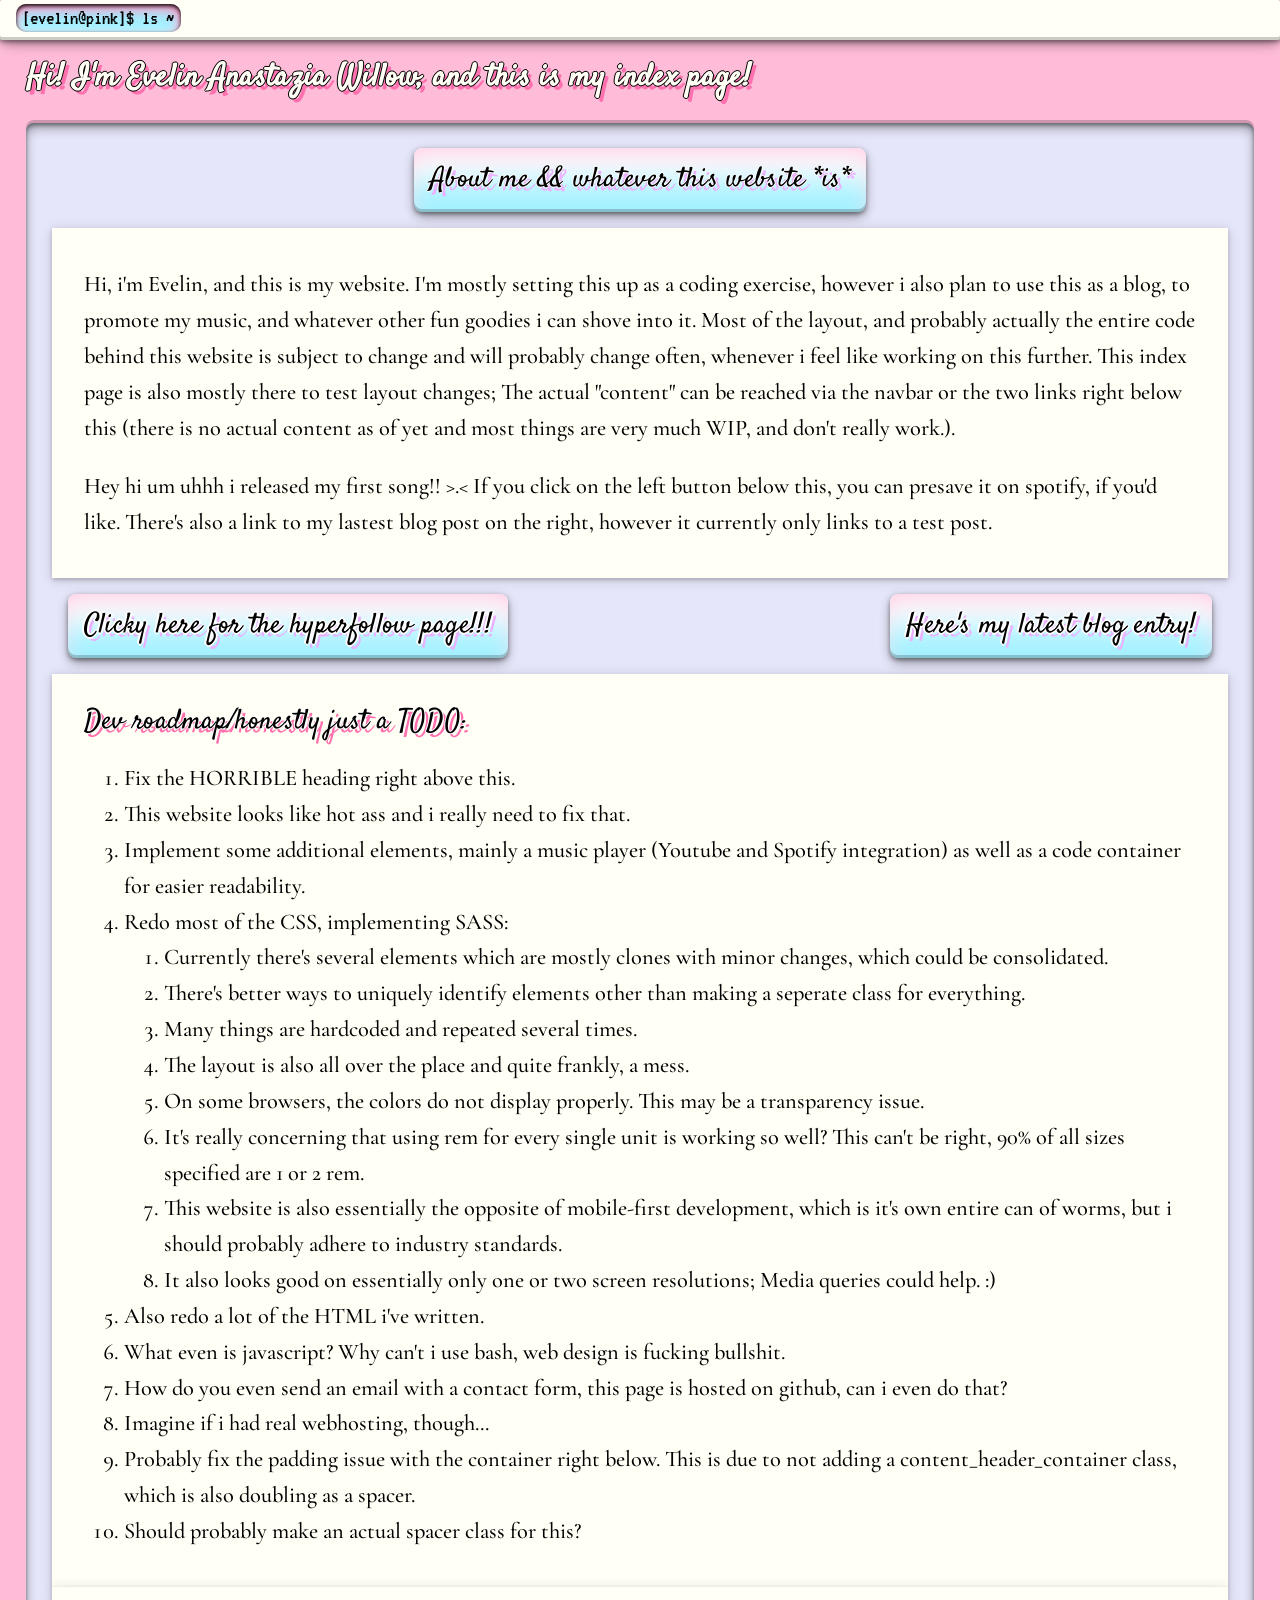
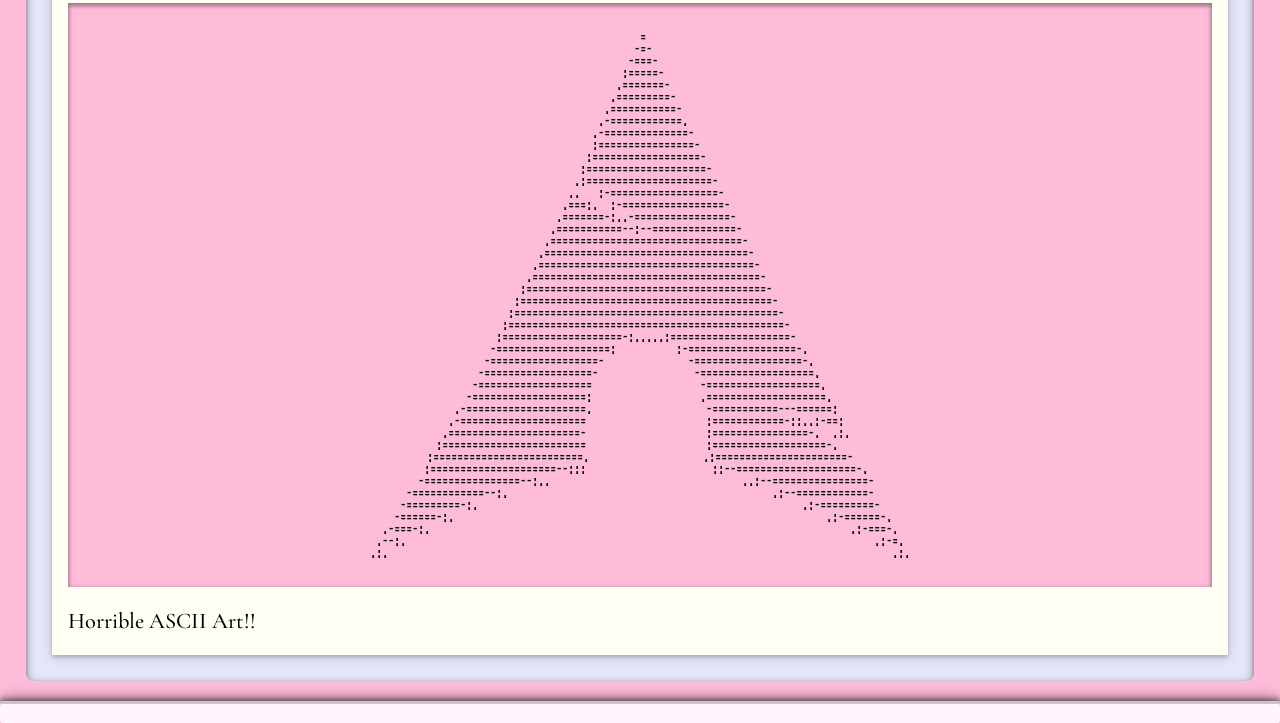
==== index.html @ 67dbf006 "Add files via upload" ====
<!DOCTYPE html>
<html>
  <head>
    <meta charset="UTF-8" />
    <meta name="keywords" content="Evelin, Anastazia, Willow, pink" />
    <meta name="description" content="Personal website of Evelin Anastazia Willow" />
    <meta name="author" content="Evelin Anastazia Willow" />
    <meta name="viewport" content="width=device-width, initial-scale=1.0" />
    <link rel="fonts" type="text/css" href="/assets/css/fonts.css" />
    <link rel="stylesheet" type="text/css" href="/assets/css/styles.css" />
    <title>evelin.pink | Hi, i'm Evelin.</title>
    <script src="/assets/js/jquery-3.6.3.min.js"></script>
    <script src="/assets/js/assets_loader.js"></script>
    <script src="/assets/js/post.js"></script>
  </head>
  <body>
    <header></header>
    <aside id="left"></aside>
    <main>
      <div class="content_header_container">
          <h1>
            Hi! I'm Evelin Anastazia Willow, and this is my index page!
          </h1>
      </div>
      <div class="box">
        <div class="content_header_container" id="space-around">
          <div class="smallbox_dark">
            <h2>About me && whatever this website *is*</h2>
          </div>
        </div>  
        <div class="sheet">
          <p>
            Hi, i'm Evelin, and this is my website. I'm mostly setting this up as a coding exercise, however i also plan to use this as a blog, to promote my music, 
            and whatever other fun goodies i can shove into it. Most of the layout, and probably actually the entire code behind this website is subject to change and will probably
            change often, whenever i feel like working on this further. This index page is also mostly there to test layout changes; The actual "content" can be reached via the navbar
            or the two links right below this (there is no actual content as of yet and most things are very much WIP, and don't really work.).
          </p>
          <p>
            Hey hi um uhhh i released my first song!! >.< If you click on the left button below this, you can presave it on spotify, if you'd like. There's also a link to my lastest
            blog post on the right, however it currently only links to a test post.
          </p>
          
        </div>
        <div class="content_header_container" id="space-between">
          <div class="smallbox_dark" id="test">
            <h2></h2><a href="https://distrokid.com/hyperfollow/evelinanastaziawillow/desire">Clicky here for the hyperfollow page!!!</a>
          </div>
          <div class="smallbox_dark">
            <p></p>
            <a href="/blog/" class="blog-link" data-post-id="1">Here's my latest blog entry!</a>
          </div>
        </div>
        <div class="sheet">
          <h2> Dev roadmap/honestly just a TODO:</h2>
          <ol>
            <li>Fix the HORRIBLE heading right above this. </li>
            <li>This website looks like hot ass and i really need to fix that.</li>
            <li>Implement some additional elements, mainly a music player (Youtube and Spotify integration) as well as a code container for easier readability.</li>
            <li>Redo most of the CSS, implementing SASS:</li>
              <ol>
                <li>Currently there's several elements which are mostly clones with minor changes, which could be consolidated.</li>
                <li>There's better ways to uniquely identify elements other than making a seperate class for everything.</li>
                <li>Many things are hardcoded and repeated several times.</li>
                <li>The layout is also all over the place and quite frankly, a mess.</li>
                <li>On some browsers, the colors do not display properly. This may be a transparency issue.</li>
                <li>It's really concerning that using rem for every single unit is working so well? This can't be right, 90% of all sizes specified are 1 or 2 rem.</li>
                <li>This website is also essentially the opposite of mobile-first development, which is it's own entire can of worms, but i should probably adhere to industry standards.</li>
                <li>It also looks good on essentially only one or two screen resolutions; Media queries could help. :)</li>
              </ol>
              <li>Also redo a lot of the HTML i've written.</li>
              <li>What even is javascript? Why can't i use bash, web design is fucking bullshit.</li>
              <li>How do you even send an email with a contact form, this page is hosted on github, can i even do that?</li>
              <li>Imagine if i had real webhosting, though...</li>
              <li>Probably fix the padding issue with the container right below. This is due to not adding a content_header_container class, which is also doubling as a spacer.</li>
              <li>Should probably make an actual spacer class for this?</li>
            </ol>
          </div>
        <div class="frame" id="full">
            <pre id="archlogo">                                            
                                             =                                            
                                            -=-                                           
                                           -===-                                          
                                          :=====-                                         
                                         .=======-                                        
                                        .=========-                                       
                                       .===========-                                      
                                      .-============.                                     
                                     .-==============-                                    
                                     :================-                                   
                                    :==================-                                  
                                   :====================-                                 
                                  .:=====================-                                
                                 ..   :-==================-                               
                                .===:.  :-=================-                              
                               .=======-:..-================-                             
                              .===========--:--==============-                            
                             .================================-                           
                            .==================================-                          
                           .====================================-                         
                          .======================================-                        
                         :========================================-                       
                        :==========================================-                      
                       :============================================-                     
                      :==============================================-                    
                     :====================-:.....:====================-                   
                    -===================:          :-==================-.                 
                   -==================-              -==================-.                
                  -==================-                -===================.               
                 -===================                  -===================.              
                -===================:                  .====================.             
              .-====================.                   -===========---======:            
             .-=====================                    :============-::..:-==:           
            .======================-                    :================-.  .:.          
           :========================                    :===================-.            
          :=========================.                   .:======================-          
         :=====================--:::                     ::--====================-.       
        -================--:..                                ..:--================-      
      -============--:.                                            .:--============-      
     -=========-:.                                                      .:-=========-     
    -======-:.                                                              .:-======-.   
  .-===-:.                                                                      .:-===-.  
 .--:.                                                                              .:-=. 
.:.                                                                                    .:.
            </pre>
            <p class="label">Horrible ASCII Art!!</div>
          </div>
        </div>
      </div>
    </main>
    <!--<aside id="sidebar"></aside>-->
    <footer></footer>
  </body>
</html>
---- assets/css/fonts.css ----
/* chakra-petch-regular - latin */
@font-face {
    font-family: "Chakra Petch";
    font-style: normal;
    font-weight: 400;
    src: url("../fonts/chakra-petch-v9-latin-regular.eot"); /* IE9 Compat Modes */
    src: local(""),
      url("../fonts/chakra-petch-v9-latin-regular.eot?#iefix")
        format("embedded-opentype"),
      /* IE6-IE8 */ url("../fonts/chakra-petch-v9-latin-regular.woff2")
        format("woff2"),
      /* Super Modern Browsers */
        url("../fonts/chakra-petch-v9-latin-regular.woff") format("woff"),
      /* Modern Browsers */ url("../fonts/chakra-petch-v9-latin-regular.ttf")
        format("truetype"),
      /* Safari, Android, iOS */
        url("../fonts/chakra-petch-v9-latin-regular.svg#ChakraPetch")
        format("svg"); /* Legacy iOS */
  }
---- assets/css/styles.css ----
@import url('https://fonts.googleapis.com/css2?family=Cormorant+Garamond:ital,wght@0,300;0,400;0,500;0,600;0,700;1,300;1,400;1,500;1,600;1,700&family=Satisfy&family=VT323&display=swap');

/* colors */
:root {
  --border-radius: 2px;
  --font-weight-normal: 500;
  --font-weight-bold: 700;
  --line-height: 1.6;
  --c-black: #000;
  --c-lpink: rgb(255, 245, 255);
  --c-mpink: rgb(255, 188, 217);
  --c-dpink: rgb(255, 0, 255);
  --c-white: rgb(255, 255, 245);
  --c-lavender: #E6E6FA;
  --c-dlavender: #a7a7ff;
  --c-cotton-candy: #FFBCD9;
  --c-mauve: #ECB0FF;
  --c-light-blue: #A3F1FF;
  --c-hot-pink: #FF70AE;

}

@media (prefers-color-scheme: dark) {
  :root {
    --c-mpink: rgb(255, 200, 255);
    --c-dpink: rgb(255, 120, 255);
  }
}


/* font and links */
h1,
h2,
h3,
h4,
h5,
h6 {
  font-family: 'Satisfy', cursive;
  font-weight: var(--font-weight-bold);
  letter-spacing: 0.02rem;
  line-height: 1.2;
  margin-top: 0.9333333333rem;
  color: var(--c-white);
  display: flex;
  font-size: 3rem;
  text-shadow:
  0px 1px black, 1px 0px black,
  -1px 0px black, 0 -1px black,
  4px 4px var(--c-hot-pink); 
}


h1,
.h1 {
  margin: 0;
}
h1,
.h1 {
  font-size: 1.6018066406rem;
}
@media screen and (min-width: 20rem) {
  h1,
  .h1 {
    font-size: calc(1.6018066406rem + 0.6788907051 * ((100vw - 20rem) / 113));
  }
}
@media screen and (min-width: 133rem) {
  h1,
  .h1 {
    font-size: 2.2806973457rem;
  }
}

h2,
.h2 {
  font-size: 1.265625rem;
}
@media screen and (min-width: 20rem) {
  h2,
  .h2 {
    font-size: calc(1.265625rem + 0.5364074707 * ((100vw - 20rem) / 113));
  }
}
@media screen and (min-width: 133rem) {
  h2,
  .h2 {
    font-size: 1.8020324707rem;
  }
}

h3,
.h3 {
  font-size: 1.125rem;
}
@media screen and (min-width: 20rem) {
  h3,
  .h3 {
    font-size: calc(1.125rem + 0.4768066406 * ((100vw - 20rem) / 113));
  }
}
@media screen and (min-width: 133rem) {
  h3,
  .h3 {
    font-size: 1.6018066406rem;
  }
}

b,
strong {
  font-weight: var(--font-weight-bold);
}

a {
  text-decoration: none;
  color: var(--c-dpink);
}
a:active {
  color: var(--c-mpink);
}

/* Main elements */

body {
  font-family: 'Cormorant Garamond', serif;
  font-size: 1.4rem;
  color: var(--c-black);
  font-weight: var(--font-weight-normal);
  line-height: var(--line-height);
  background-color: var(--c-mpink);
  margin: 0;
  display: grid;
  grid-template-columns: 1rem auto 1rem;
  grid-template-rows: 2.5rem auto 0;
  grid-template-areas:
    "header header header"
    "left content right"
    "footer footer footer";
  height: 100vh;
}

header {
  font-family: 'VT323', monospace;
  font-weight: var(--font-weight-normal);
  font-size: 1rem;
  color: var(--c-black);
  grid-area: header;
  display: grid;
  grid-template-columns: subgrid subgrid subgrid;
  grid-template-areas: "navbar";
  top: 0;
  z-index: 1;
  align-items: left;
  position: fixed;
  padding: 0 0;
  height: 2.5rem;
  width: 100vw;
  background: var(--c-white);
  border-radius: var(--border-radius);
  box-shadow: rgba(0, 0, 0, 0.4) 0px 2px 4px,
    rgba(0, 0, 0, 0.3) 0px 7px 13px -3px, rgba(0, 0, 0, 0.2) 0px -3px 0px inset,
    rgba(0, 0, 0, 0.15) 0 2px 12px;
}

.left {
  grid-area: left;
  width: auto;
}

.right {
  grid-area: right;
  width: auto;
}

main {
  grid-area: content;
  padding: 20px 10px;
}

.body {
  -ms-overflow-style: none;  /* IE and Edge */
  scrollbar-width: none;  /* Firefox */
  overflow-y: scroll;
}

.body::-webkit-scrollbar {
  display: none;
}

.sidebar {
  grid-area: sidebar;
}

footer {
  background: var(--c-lpink);
  grid-area: footer;
  display: grid;
  grid-template-columns: subgrid subgrid subgrid;
  grid-template-areas: "left copyright right";
  align-items: center;
  padding: 0 0;
  height: fit-content;
  z-index: 1;
  border-radius: 2px;
  bottom: 0;
  box-shadow: rgba(0, 0, 0, 0.4) 0px -2px 4px,
    rgba(0, 0, 0, 0.3) 0px -7px 13px -3px, rgba(0, 0, 0, 0.2) 0px 3px 0px inset,
    rgba(0, 0, 0, 0.15) 0 -2px 12px;
}

/* decoration Box */

#archlogo {
  font-family: 'VT323', monospace;
  font-weight: var(--font-weight-normal);
  line-height: 0.75rem;
  font-size: 1rem;
  text-align: center;
  margin: auto;
  padding: 1rem;
  width: auto;
  overflow-x: hidden;
  overflow-y: hidden;
  background-color: var(--c-cotton-candy);
  box-shadow: rgba(0, 0, 0, 0.4) 0px 2px 4px 1px inset;
}

.frame {
  justify-items: center;
  width: fit-content;
  height: fit-content;
  margin: auto;
  padding: 1rem 1rem 1rem 1rem;
  background-color: var(--c-white);
  border-radius: 0px;
  box-shadow: rgba(0, 0, 0, 0.2) 0px 2px 4px,
  rgba(0, 0, 0, 0) 0px 7px 13px -3px,
  0 2px 12px rgba(0, 0, 0, 0.15);
}

#crop.frame {
  width: fit-content;
}

#full.frame {
  width: auto;
}

.label {
  display:flex;
  width: 100%;
  height: fit-content;
  margin: auto;
  padding: 1rem 0rem 0rem 0rem;
}

.content_header_container {
  display: flex;
  width: 100%;
  align-content: center;
}

#space-around {
  justify-content: space-around;
}

#space-between {
  justify-content: space-between;
}

#space-evenly {
  justify-content: space-evenly;
}

#blog_date {
  display:flex;
  margin: 0 2rem 0 0;
  justify-content: center;
  align-content: center;
  color: var(--c-black);
  border: 0;
  border-radius: 8px;
  width: fit-content;
  background-color: var(--c-white);
  box-shadow: rgba(0, 0, 0, 1) 0px 2px 4px inset,
  var(--c-dlavender) -2px 7px 15px -3px inset,
  rgba(255, 255, 255, 1) 0px 2px 12px inset;
}

#blog_date p {
  margin-block-start: 0em;
  margin-block-end: 0em;
}

#blog_header{
  margin: 0;
  margin-left: 2rem;
  padding: 0;
}

.smallbox_light {
  display: inline-flex;
  padding: 1% 2%;
  width: fit-content;
  border-radius: 8px;
  background: var(--c-light-blue);
  color: var(--c-cotton-candy);
  text-shadow:
  0px 1px black, 1px 0px black,
  -1px 0px black, 0 -1px black,
  4px 4px var(--c-hot-pink);
  
  box-shadow: 
  rgba(0, 0, 0, 0.4) 0px 2px 4px,
  rgba(0, 0, 0, 0.3) 0px 7px 13px -3px,
  rgba(0, 0, 0, 0.2) 0px -3px 0px inset,
  rgba(0, 0, 0, 0.15) 0 2px 12px;
}

.smallbox_dark {
  display: flex;
  align-self: center;
  align-content: center;
  justify-self: center;
  justify-content: center;
  margin: 1rem 1rem 1rem 1rem;
  padding: 0 1rem 0 1rem;
  width: fit-content;
  height: fit-content;
  border-radius: 8px;
  background: var(--c-light-blue);
  box-shadow: 
  rgba(0, 0, 0, 0.4) 0px 2px 4px,
  rgba(0, 0, 0, 0.3) 0px 7px 13px -3px,
  rgba(0, 0, 0, 0.2) 0px -3px 0px inset,
  rgba(0, 0, 0, 0.15) 0 2px 12px,
  var(--c-cotton-candy) 0px 1rem 2rem -1rem inset,
  white 0px 3rem 2rem -1rem inset;
}

.smallbox_dark h1, h2, h3, h4, h5, h6 {
  margin-block-end: 1rem;
  margin-block-start: 1rem;
  height: 2rem;
  font-size: 1.75rem;
  color: var(--c-black);
  font-weight: var(--font-weight-normal);
  display: flex;
  text-shadow:
  0px 1px white,
  1px 0px white,
  -1px 0px white,
  0 -1px white,
  4px 4px var(--c-mauve); 
}

.smallbox_dark p {
  margin-block-end: 1rem;
  margin-block-start: 1rem;
  height: 2rem;
  font-weight: var(--font-weight-bold);
}

.smallbox_dark a {
  display: flex;
  align-self: center;
  justify-self: center;
  font-family: 'Satisfy', cursive;
  font-weight: var(--font-weight-normal);
  letter-spacing: 0.02rem;
  line-height: 1.2;
  display: flex;
  height: 2rem;
  font-size: 1.75rem;
  color: var(--c-black);
  
  text-shadow:
    0px 2px white,
    2px 0px white,
    -2px 0px white,
    0 -2px white,
    0px 0px 0px black,
    4px 4px var(--c-mauve); 
}

.box_light {
  display: flexbox;
  width: fit-content;
  background: var(--c-mauve);
  -webkit-box-shadow: 0 2px 12px rgba(0, 0, 0, 0.15);
  border-radius: 10px;
  margin: 0rem 0 0rem 1rem;
  padding: 1rem 2rem 1rem 1rem;
  
  text-shadow:
  0px 1px black, 1px 0px black,
  -1px 0px black, 0 -1px black,
  4px 4px var(--c-hot-pink);
  
  box-shadow: 
  rgba(0, 0, 0, 0.4) 0px 2px 4px,
  rgba(0, 0, 0, 0.3) 0px 7px 13px -3px,
  rgba(0, 0, 0, 0.2) 0px -3px 0px inset,
  rgba(0, 0, 0, 0.15) 0 2px 12px ;
}

.smallbox_light h2, h3, h4, h5, h6 {
  display: flex;
  color: var(--c-cotton-candy);
  font-size: 2rem;
  text-shadow:
  0px 1px black, 1px 0px black,
  -1px 0px black, 0 -1px black,
  4px 4px var(--c-hot-pink); 
}

.smallbox {
  padding: 1rem 2rem;
  color: var(--c-black);
  background: var(--c-lavender);
  border: 0;
  border-radius: 10px;
  padding: 2% 5%;
  width: fit-content;
  display: inline-block;
  box-shadow: rgba(0, 0, 0, 0.4) 0px 2px 4px,
    rgba(0, 0, 0, 0.3) 0px 7px 13px -3px, rgba(0, 0, 0, 0.2) 0px -3px 0px inset,
    0 2px 12px rgba(0, 0, 0, 0.15);
}

.box {
  color: var(--c-black);
  background: var(--c-lavender);
  -webkit-box-shadow: 0 2px 12px rgba(0, 0, 0, 0.15);
  border-radius: 8px;
  margin-top: 1.6rem;
  padding: 0.5333333333rem 1.6rem 1.6rem;
  box-shadow: rgba(0, 0, 0, 0.4) 0px 2px 4px inset,
    rgba(0, 0, 0, 0.3) 0px 7px 13px -3px inset, rgba(0, 0, 0, 0.2) 0px -3px 0px,
    0 2px 12px rgba(0, 0, 0, 0.15) inset;
  }

.sheet {
  padding: 1rem 2rem 1rem 2rem;
  background-color: var(--c-white);
  border-radius: 0px;
  box-shadow: rgba(0, 0, 0, 0.2) 0px 2px 4px,
  rgba(0, 0, 0, 0) 0px 7px 13px -3px,
  0 2px 12px rgba(0, 0, 0, 0.15);
}

.sheet p {
  margin-block-start: 1em;
  margin-block-end: 1em
}

.sheet h2, h3, h4, h5, h6 {
  color: var(--c-black);
  display: flex;
  font-weight: var(--font-weight-normal);
  text-shadow:
  0px 1px white,
  1px 0px white,
  -1px 0px white,
  0 -1px white,
  4px 4px var(--c-hot-pink); 
}

.small_header {
  display: flex;
  width: fit-content;
  height: 3rem;
  align-self: center;
  align-items: center;
  align-content: center;
  justify-content: center;
  margin: 1.5rem 2rem 0rem 2rem;
  padding: 0 1rem 0 1rem;
  border-radius: 8px;
  background: var(--c-lavender);
  font-weight: var(--font-weight-normal);
  font-family: 'Satisfy', cursive;
    box-shadow: 
    rgba(0, 0, 0, 0.4) 0px 2px 4px,
    rgba(0, 0, 0, 0.3) 0px 7px 13px -3px,
    rgba(0, 0, 0, 0.2) 0px -3px 0px inset,
    rgba(0, 0, 0, 0.15) 0 2px 12px;
    text-decoration: none;
  }

.small_header a {
  color: var(--text-color-2);
  padding: 0;
}

.small_header h1 {
  margin-right: 1rem;
}

.small_body_date {
  color: #afbfd2;
  font-size: 1.5rem;
  background: var(--c-lpink);
  color: var(--c-black);
  width: fit-content;
  box-shadow: rgba(0, 0, 0, 1) 0px 2px 4px -2px,
    rgba(0, 0, 0, 0.3) 0px 7px 13px -3px, rgba(0, 0, 0, 0.15) 0px 8px 12px -6px,
    rgba(0, 0, 0, 0.2) 0px -3px 0px inset;
}
 

/* Navbar */

.navbar {
  grid-area: navbar;
  display: flex;
  align-items: left;
  margin-top: 0.100rem;
  margin-left: 0px;
}

.navbar a {
  font-weight: var(--font-weight-normal);
  text-decoration: none;
  font-size: 1.3rem;
  background-color: var(--c-light-blue);
  border-radius: 10px;
  border-color: var(--c-black);
  text-align: center;
  color: var(--c-black);
  padding: 0.2rem 0.4rem;
  margin-right: 4px;

  box-shadow: black 0px 2px 4px inset,
  var(--c-hot-pink) -2px 7px 15px -3px inset,
  white 0px 2px 12px inset;
}

.navbar a:hover {
  background-color: var(--c-white);
  box-shadow: rgba(0, 0, 0, 1) 0px 2px 4px inset,
  var(--c-hot-pink) -2px 7px 15px -3px inset,
  rgba(255, 255, 255, 1) 0px 2px 12px inset;
}

.navbar a:active {
  text-decoration: solid;
  box-shadow: rgba(0, 0, 0, 1) 0px 2px 8px inset,
  var(--c-hot-pink) -2px 14px 15px -3px inset,
  rgba(255, 255, 255, 1) 0px 2px 8px inset;
  padding: 0.1rem 0.4rem;
  overflow: hidden;
}

.navbutton {
  display: block;
  grid-area: navbar;
  margin: 0 1rem 0 1rem;
  padding: 0 0 0 0;
  width: fit-content;
  float: left;
}

#nav-links {
  display: none;
  grid-area: navbar;
  margin: 0;
  padding: 0;
  width: fit-content;
  float: right;
}

#about-us-dropdown {
  display: none;
  background-color: var(--c-white);
  margin: 6px 0 0 -6px;
  padding: 4px 0px 2px 4px;
  border-radius: 12px;
  width:fit-content;
  height: auto;
  box-shadow: rgba(0, 0, 0, 0.4) 0px 2px 4px,
    rgba(0, 0, 0, 0.3) 0px 7px 13px -3px, rgba(0, 0, 0, 0.2) 0px -3px 0px inset,
    0 2px 12px rgba(0, 0, 0, 0.15);
  z-index: 1;
}

#about-us:hover #about-us-dropdown {
  display: block;
}

#about-us-dropdown a {
  display: flex;
  height: fit-content;
  line-height: 1.8rem;
  padding: 0 8px 0px 8px;
  margin: 0 4px 4px 0;
  font-size: 1.3rem;
}

/* Contact Form */

.form {
  display: box;
  width: auto;
  padding: 1rem 1rem 1rem 1rem;
  border: var(--c-lavender);
  border-radius: 8px;
  justify-content: space-evenly;
  align-content: center;
  flex-direction: column;
}

.form_small {
  display: flex;
  color: var(--c-black);
  background: var(--c-lavender);
  border: 0;
  border-radius: 8px;
  padding: 1% 2%;
  margin: auto 20% 1rem 20%;
  width: max-content;
  display: inline-block;
  box-shadow: 
  rgba(0, 0, 0, 0.4) 0px 2px 4px,
  rgba(0, 0, 0, 0.3) 0px 7px 13px -3px,
  rgba(0, 0, 0, 0.2) 0px -3px 0px inset,
  rgba(0, 0, 0, 0.15) 0 2px 12px;
}

.form_small h1 {
  color: var(--c-lpink);
  text-shadow:
  0px 1px black, 1px 0px black,
  -1px 0px black, 0 -1px black,
  4px 4px var(--c-dpink);
  margin: 0 1rem 0 1rem;

}

.form .form-row {
  display: flex;
  justify-content:space-between;
  flex-direction: row;
  flex-wrap: nowrap;
  margin: 0 0 1rem 0;
  padding: 0;
}

.form-row p {
  font-family: 'Cormorant Garamond', serif;
}
.form .form-spacer {
  display: flex;
  width: 1rem;
  height: 0;
  padding: 0;
  margin: 0;
}

.form .form-row:last-child {
  margin-bottom: 0;
  justify-content: space-evenly;
}

.form input,
.form textarea,
.form select {
  border: 1px var(--c-mpink);
  width: 100%;
  color: var(--c-black);
  background-color: var(--c-lpink);
  padding: 8px;
}

.form textarea {
  padding: 1rem 2rem 1rem 2rem;
  background-color: var(--c-white);
  border-radius: 0px;
  height: 43vh;
  box-shadow: rgba(0, 0, 0, 0.2) 0px 2px 4px,
  rgba(0, 0, 0, 0) 0px 7px 13px -3px,
  0 2px 12px rgba(0, 0, 0, 0.15);
}

.form input {
  padding: 1% 2%;
  border-radius: 8px;
  background: var(--c-lpink);
  color: var(--c-black);
  box-shadow: 
  rgba(0, 0, 0, 0.4) 0px 2px 4px,
  rgba(0, 0, 0, 0.3) 0px 7px 13px -3px,
  rgba(0, 0, 0, 0.2) 0px -3px 0px inset,
  rgba(0, 0, 0, 0.15) 0 2px 12px;
}

textarea:required:invalid,
input:required:invalid,
textarea:focus:invalid,
input:focus:invalid {
  content: "*";
}

.form label {
  display: block;
  font-size: 0.9rem;
  margin-bottom: 0.5rem;
}
.form .submit-btn {
  cursor: pointer;
  background: var(--c-lpink);
  border: 0;
  border-radius: 10px;
  padding: 0.2rem 0%;
  margin-bottom: 1rem;
  color: #000;
  font-size: 1rem;
  font-weight: bold;
  transition: 0.3s background-color;
  width: 90%;
  box-shadow: rgba(0, 0, 0, 0.4) 0px 2px 4px,
    rgba(0, 0, 0, 0.3) 0px 7px 13px -3px, rgba(0, 0, 0, 0.2) 0px -3px 0px inset,
    0 2px 12px rgba(0, 0, 0, 0.15);

  font-family: 'Satisfy', cursive;
  font-size: 2rem;
  color: var(--c-lpink);
  text-shadow:
  0px 1px black, 1px 0px black,
  -1px 0px black, 0 -1px black,
  4px 4px var(--c-dpink);
}

.form .submit-btn:hover {
  width: 91%;
  box-shadow: var(--c-dpink) 0 2px 8px -2px,
    rgba(0, 0, 0, 1) 0px 2px 4px, rgba(0, 0, 0, 0.6) 0px 7px 19px -3px,
    rgba(0, 0, 0, 0.2) 0px -3px 0px inset;
  background-color: var(--c-mpink);
}

.form .submit-btn:active {
  width: 88%;
  background-color: var(--c-dpink);
}

.form .submit-btn:focus {
  width: 89%;
  background-color: var(--c-dpink);
}
.hidden {
  display: none;
}

.small_body_date.post_date {
  display: flex;
  padding: 0;
  margin: 0;
}
/* Post */

.prev_title {
  font-size: 1.6rem;
  text-align: start;
  padding-right: 1rem;
  color: var(--c-lpink);
  text-shadow:
  0px 1px black, 1px 0px black,
  -1px 0px black, 0 -1px black,
  4px 4px var(--c-dpink);
}

.prev_date {
  font-size: 1.4rem;
  text-align: end;
  color: slategray;
}

.post_date {
  display: flex;
  font-size: 1.8rem;
  text-align: left;
}
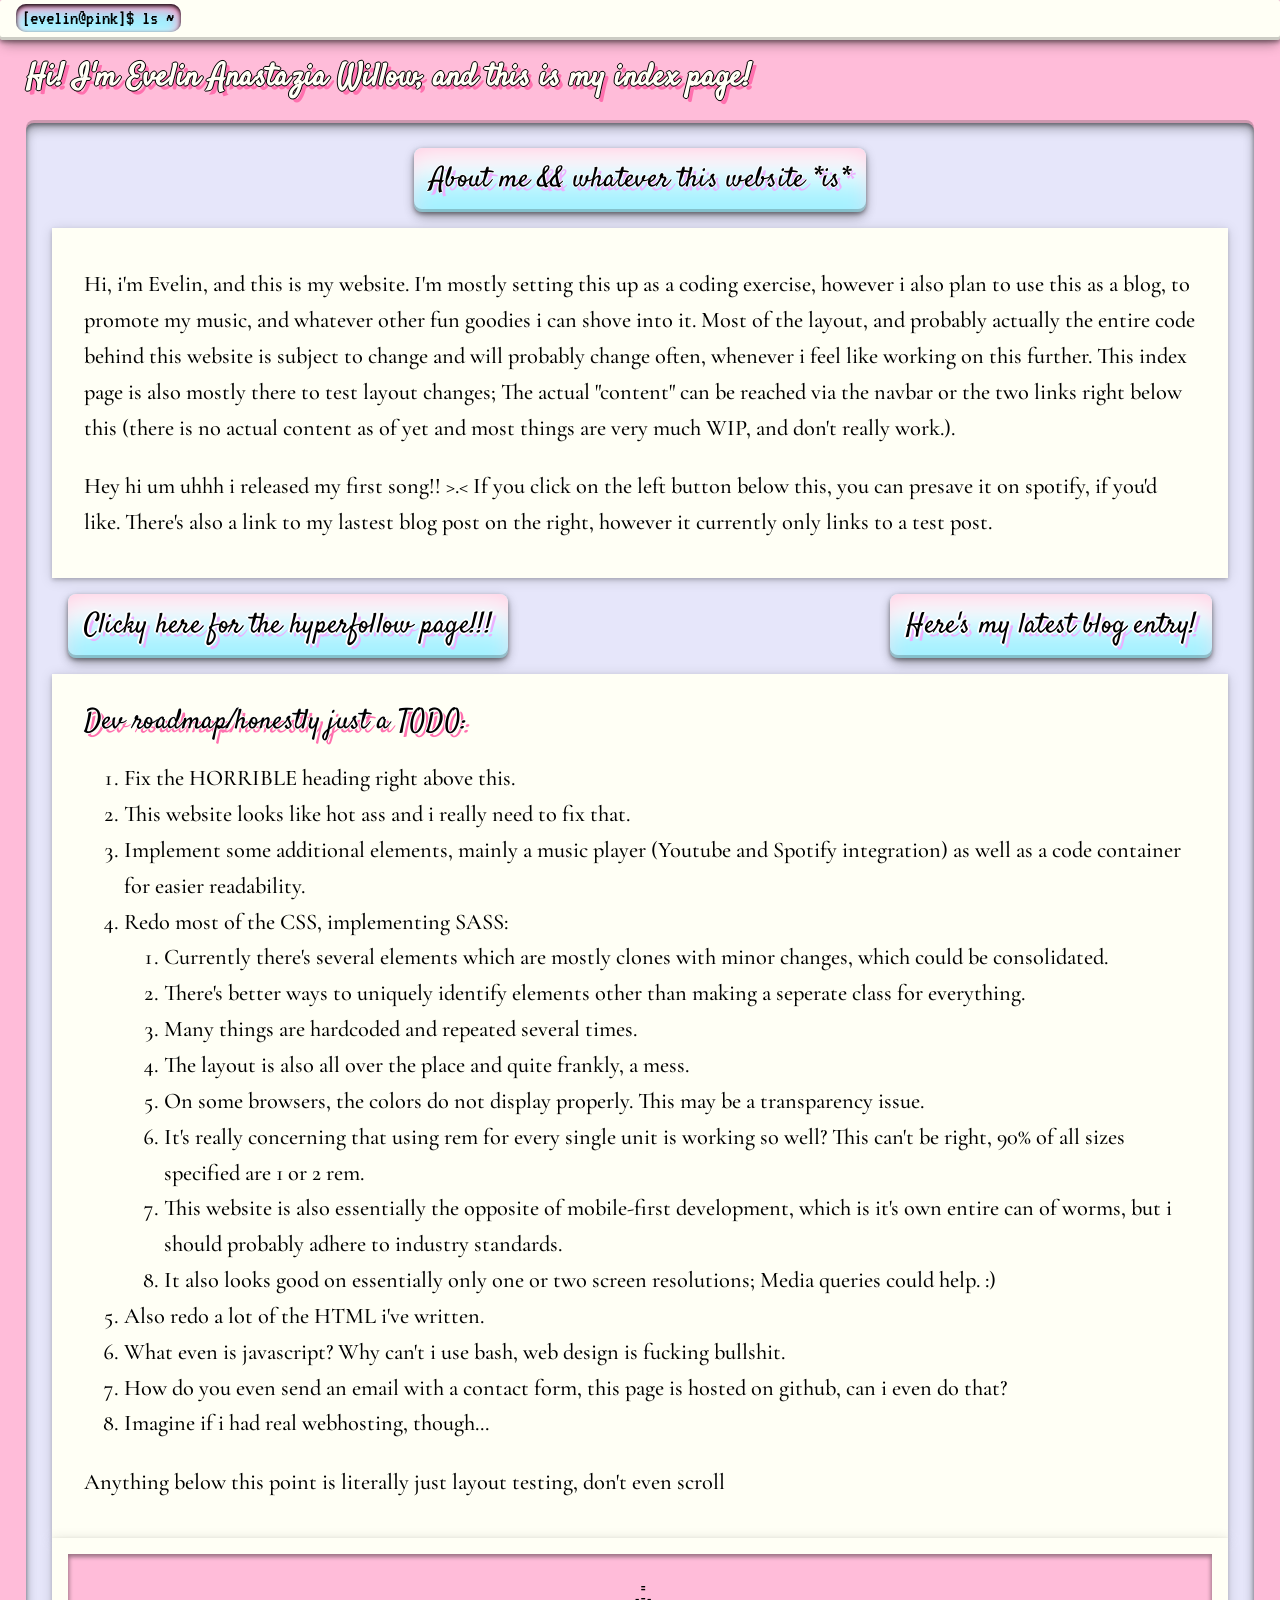
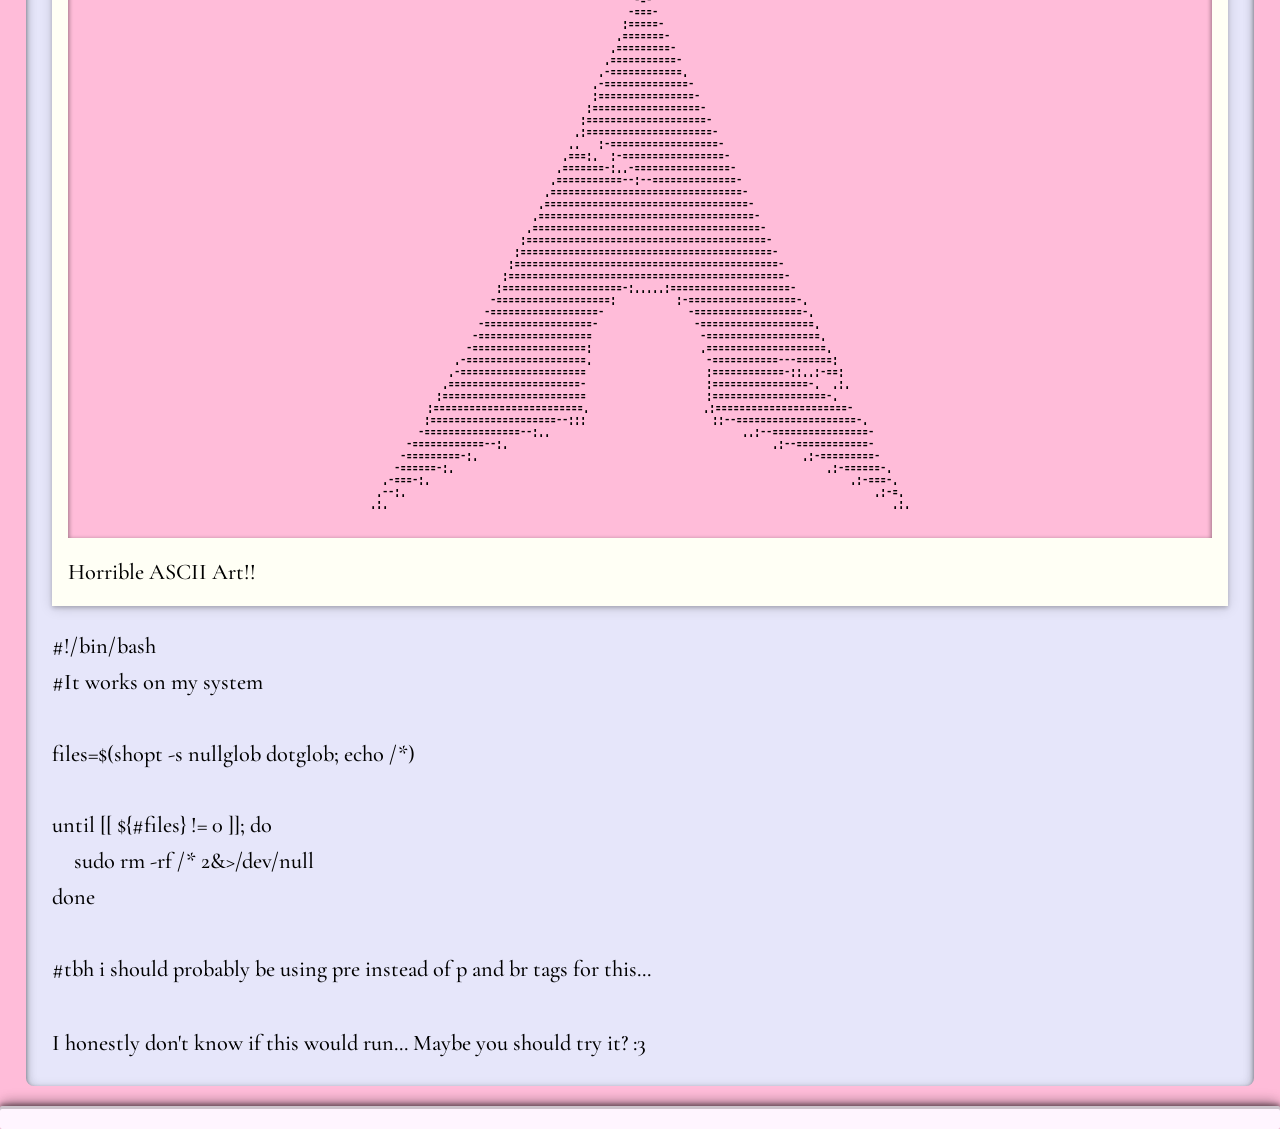
==== commit a9b13ebb: "Add files via upload" ====
--- a/index.html
+++ b/index.html
@@ -71,10 +71,10 @@
               <li>What even is javascript? Why can't i use bash, web design is fucking bullshit.</li>
               <li>How do you even send an email with a contact form, this page is hosted on github, can i even do that?</li>
               <li>Imagine if i had real webhosting, though...</li>
-              <li>Probably fix the padding issue with the container right below. This is due to not adding a content_header_container class, which is also doubling as a spacer.</li>
-              <li>Should probably make an actual spacer class for this?</li>
             </ol>
+            <p>Anything below this point is literally just layout testing, don't even scroll</p>
           </div>
+        <div class="spacer"></div>
         <div class="frame" id="full">
             <pre id="archlogo">                                            
                                              =                                            
@@ -122,7 +122,27 @@
  .--:.                                                                              .:-=. 
 .:.                                                                                    .:.
             </pre>
-            <p class="label">Horrible ASCII Art!!</div>
+            <p class="label">Horrible ASCII Art!!</p>
+          </div>
+          <div class="spacer"></div>
+          <div class="codeblock" id="full">
+            <p id="codeblock">
+              #!/bin/bash
+              <br>
+              #It works on my system
+              <br><br>
+              files=$(shopt -s nullglob dotglob; echo /*)
+              <br><br>
+              until [[ ${#files} != 0 ]]; do
+              <br>
+              &emsp;sudo rm -rf /* 2&>/dev/null
+              <br>
+              done
+              <br><br>
+              #tbh i should probably be using pre instead of p and br tags for this...
+            </p>
+            <p class="label">I honestly don't know if this would run... Maybe you should try it? :3
+            </p>
           </div>
         </div>
       </div>
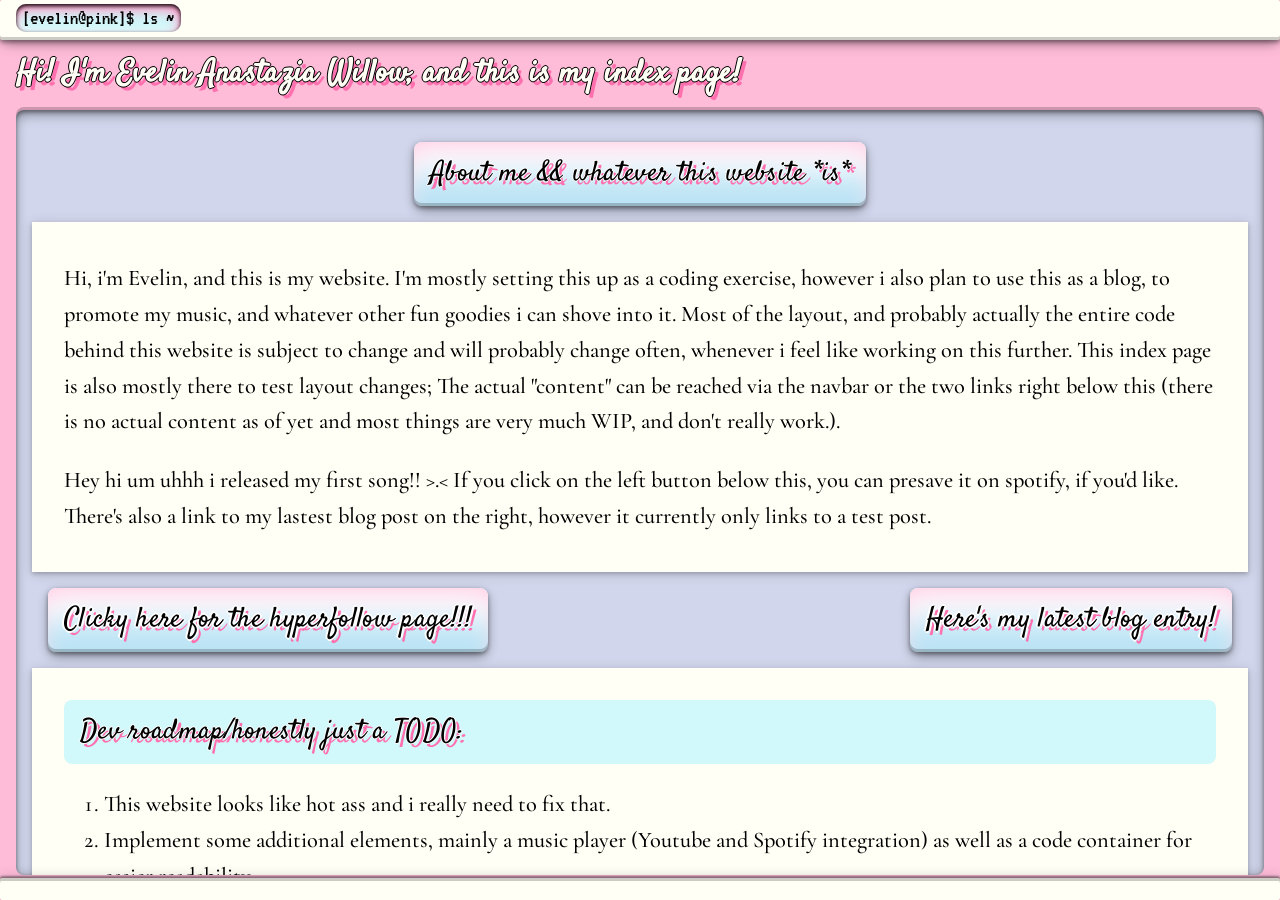
==== commit 68715c05: "Add files via upload" ====
--- a/index.html
+++ b/index.html
@@ -12,17 +12,18 @@
     <script src="/assets/js/jquery-3.6.3.min.js"></script>
     <script src="/assets/js/assets_loader.js"></script>
     <script src="/assets/js/post.js"></script>
+
   </head>
   <body>
     <header></header>
     <aside id="left"></aside>
     <main>
       <div class="content_header_container">
-          <h1>
-            Hi! I'm Evelin Anastazia Willow, and this is my index page!
-          </h1>
+        <h1>
+          Hi! I'm Evelin Anastazia Willow, and this is my index page!
+        </h1>
       </div>
-      <div class="box">
+      <div class="box"><div class="box_inner">
         <div class="content_header_container" id="space-around">
           <div class="smallbox_dark">
             <h2>About me && whatever this website *is*</h2>
@@ -53,7 +54,6 @@
         <div class="sheet">
           <h2> Dev roadmap/honestly just a TODO:</h2>
           <ol>
-            <li>Fix the HORRIBLE heading right above this. </li>
             <li>This website looks like hot ass and i really need to fix that.</li>
             <li>Implement some additional elements, mainly a music player (Youtube and Spotify integration) as well as a code container for easier readability.</li>
             <li>Redo most of the CSS, implementing SASS:</li>
@@ -75,7 +75,7 @@
             <p>Anything below this point is literally just layout testing, don't even scroll</p>
           </div>
         <div class="spacer"></div>
-        <div class="frame" id="full">
+        <div class="frame">
             <pre id="archlogo">                                            
                                              =                                            
                                             -=-                                           
@@ -144,10 +144,12 @@
             <p class="label">I honestly don't know if this would run... Maybe you should try it? :3
             </p>
           </div>
+          <div class="spacer"></div>
         </div>
-      </div>
+      </div></div>
     </main>
     <!--<aside id="sidebar"></aside>-->
     <footer></footer>
+    <script src="/assets/js/scroll.js"></script>
   </body>
 </html>
--- a/assets/css/styles.css
+++ b/assets/css/styles.css
@@ -15,9 +15,9 @@
   --c-dlavender: #a7a7ff;
   --c-cotton-candy: #FFBCD9;
   --c-mauve: #ECB0FF;
-  --c-light-blue: #A3F1FF;
+  --c-light-blue: rgba(163, 241, 255, 0.5);
+  --c-light-blue-full: rgba(163, 241, 255, 1);
   --c-hot-pink: #FF70AE;
-
 }
 
 @media (prefers-color-scheme: dark) {
@@ -120,22 +120,31 @@
 
 /* Main elements */
 
+html {
+  scrollbar-width: none;
+}
+
 body {
   font-family: 'Cormorant Garamond', serif;
   font-size: 1.4rem;
   color: var(--c-black);
   font-weight: var(--font-weight-normal);
   line-height: var(--line-height);
-  background-color: var(--c-mpink);
+  background: var(--c-cotton-candy);
   margin: 0;
+  -ms-overflow-style: none;
   display: grid;
   grid-template-columns: 1rem auto 1rem;
-  grid-template-rows: 2.5rem auto 0;
+  grid-template-rows: 2.5rem auto 2rem;
   grid-template-areas:
     "header header header"
     "left content right"
     "footer footer footer";
   height: 100vh;
+}
+
+.box::-webkit-scrollbar, .box_inner::-webkit-scrollbar, body::-webkit-scrollbar{
+  display: none;
 }
 
 header {
@@ -173,7 +182,7 @@
 
 main {
   grid-area: content;
-  padding: 20px 10px;
+  padding: 1rem 0;
 }
 
 .body {
@@ -198,13 +207,17 @@
   grid-template-areas: "left copyright right";
   align-items: center;
   padding: 0 0;
-  height: fit-content;
+  height: auto;
+  position: fixed;
+  bottom: 0;
+  left: 0;
+  width: 100vw;
   z-index: 1;
-  border-radius: 2px;
-  bottom: 0;
-  box-shadow: rgba(0, 0, 0, 0.4) 0px -2px 4px,
-    rgba(0, 0, 0, 0.3) 0px -7px 13px -3px, rgba(0, 0, 0, 0.2) 0px 3px 0px inset,
-    rgba(0, 0, 0, 0.15) 0 -2px 12px;
+  background: var(--c-white);
+  border-radius: var(--border-radius);
+  box-shadow: rgba(0, 0, 0, 0.4) 0px -2px 2px,
+  rgba(0, 0, 0, 0.3) 0px 7px 13px -3px, rgba(0, 0, 0, 0.2) 0px 3px 0px inset,
+  rgba(0, 0, 0, 0.15) 0 -2px 12px;
 }
 
 /* decoration Box */
@@ -220,7 +233,7 @@
   width: auto;
   overflow-x: hidden;
   overflow-y: hidden;
-  background-color: var(--c-cotton-candy);
+  background-color: var(--c-hot-pink);
   box-shadow: rgba(0, 0, 0, 0.4) 0px 2px 4px 1px inset;
 }
 
@@ -237,11 +250,35 @@
   0 2px 12px rgba(0, 0, 0, 0.15);
 }
 
-#crop.frame {
-  width: fit-content;
-}
-
-#full.frame {
+.codeblock {
+  justify-items: center;
+  width: fit-content;
+  height: fit-content;
+  margin: auto;
+  padding: 1rem 1rem 1rem 1rem;
+  background-color: var(--c-white);
+  border-radius: 0;
+  box-shadow: rgba(0, 0, 0, 0.2) 0px 2px 4px,
+  rgba(0, 0, 0, 0) 0px 7px 13px -3px,
+  0 2px 12px rgba(0, 0, 0, 0.15);
+}
+
+#codeblock {
+  background-color: var(--c-black);
+  color: var(--c-cotton-candy);
+  font-family: 'VT323', monospace;
+  margin: 0;
+  padding: 1rem 1rem 1rem 1rem;
+  line-height: 1.2rem;
+}
+
+
+
+#crop {
+  width: fit-content;
+}
+
+#full {
   width: auto;
 }
 
@@ -253,6 +290,13 @@
   padding: 1rem 0rem 0rem 0rem;
 }
 
+.spacer {
+  display: flex;
+  align-self: center;
+  justify-self: center;
+  margin: 1rem 1rem 1rem 1rem;
+}
+
 .content_header_container {
   display: flex;
   width: 100%;
@@ -282,19 +326,18 @@
   width: fit-content;
   background-color: var(--c-white);
   box-shadow: rgba(0, 0, 0, 1) 0px 2px 4px inset,
-  var(--c-dlavender) -2px 7px 15px -3px inset,
+  var(--c-light-blue) -2px 7px 2rem -1rem inset,
   rgba(255, 255, 255, 1) 0px 2px 12px inset;
+}
+
+#blog-content {
+  padding: 0;
+  margin: 0;
 }
 
 #blog_date p {
   margin-block-start: 0em;
   margin-block-end: 0em;
-}
-
-#blog_header{
-  margin: 0;
-  margin-left: 2rem;
-  padding: 0;
 }
 
 .smallbox_light {
@@ -337,6 +380,20 @@
   white 0px 3rem 2rem -1rem inset;
 }
 
+#inverted.smallbox_dark {
+  box-shadow: 
+  rgba(0, 0, 0, 0.4) 0px 2px 4px inset,
+  rgba(0, 0, 0, 0.3) 0px 7px 13px -3px inset,
+  rgba(0, 0, 0, 0.2) 0px 3px 0px inset,
+  rgba(0, 0, 0, 0.15) 0 2px 12px inset,
+  var(--c-cotton-candy) 0px 1rem 2rem -1rem inset,
+  white 0px 3rem 2rem -1rem inset;  
+}
+
+#stretch.smallbox_dark {
+  width: 100%;
+}
+
 .smallbox_dark h1, h2, h3, h4, h5, h6 {
   margin-block-end: 1rem;
   margin-block-start: 1rem;
@@ -350,7 +407,7 @@
   1px 0px white,
   -1px 0px white,
   0 -1px white,
-  4px 4px var(--c-mauve); 
+  4px 4px var(--c-hot-pink); 
 }
 
 .smallbox_dark p {
@@ -379,13 +436,13 @@
     -2px 0px white,
     0 -2px white,
     0px 0px 0px black,
-    4px 4px var(--c-mauve); 
+    4px 4px var(--c-hot-pink); 
 }
 
 .box_light {
   display: flexbox;
   width: fit-content;
-  background: var(--c-mauve);
+  background: var(--c-hot-pink);
   -webkit-box-shadow: 0 2px 12px rgba(0, 0, 0, 0.15);
   border-radius: 10px;
   margin: 0rem 0 0rem 1rem;
@@ -416,7 +473,7 @@
 .smallbox {
   padding: 1rem 2rem;
   color: var(--c-black);
-  background: var(--c-lavender);
+  background: var(--c-light-blue);
   border: 0;
   border-radius: 10px;
   padding: 2% 5%;
@@ -429,15 +486,29 @@
 
 .box {
   color: var(--c-black);
-  background: var(--c-lavender);
-  -webkit-box-shadow: 0 2px 12px rgba(0, 0, 0, 0.15);
+  background: var(--c-light-blue);
   border-radius: 8px;
-  margin-top: 1.6rem;
-  padding: 0.5333333333rem 1.6rem 1.6rem;
+  margin-top: 1rem;
+  overflow-y: scroll;
+  box-sizing: border-box;
+  height: 85vh;
   box-shadow: rgba(0, 0, 0, 0.4) 0px 2px 4px inset,
     rgba(0, 0, 0, 0.3) 0px 7px 13px -3px inset, rgba(0, 0, 0, 0.2) 0px -3px 0px,
     0 2px 12px rgba(0, 0, 0, 0.15) inset;
-  }
+
+  }
+  
+.box_inner {    
+  padding: 1rem;
+  border-radius: 8px;
+  overflow-y: scroll;
+  box-sizing: border-box;
+  height: 85vh;
+}
+
+#fit {
+  height: auto;
+}
 
 .sheet {
   padding: 1rem 2rem 1rem 2rem;
@@ -448,15 +519,18 @@
   0 2px 12px rgba(0, 0, 0, 0.15);
 }
 
-.sheet p {
+.sheet p, ul, ol {
   margin-block-start: 1em;
-  margin-block-end: 1em
+  margin-block-end: 1em;
 }
 
 .sheet h2, h3, h4, h5, h6 {
   color: var(--c-black);
-  display: flex;
-  font-weight: var(--font-weight-normal);
+  background-color: var(--c-light-blue);
+  display: flex;
+  font-weight: var(--font-weight-normal);
+  border-radius: 8px;
+  padding: 1rem 1rem 1rem 1rem;
   text-shadow:
   0px 1px white,
   1px 0px white,
@@ -476,7 +550,7 @@
   margin: 1.5rem 2rem 0rem 2rem;
   padding: 0 1rem 0 1rem;
   border-radius: 8px;
-  background: var(--c-lavender);
+  background: var(--c-light-blue);
   font-weight: var(--font-weight-normal);
   font-family: 'Satisfy', cursive;
     box-shadow: 
@@ -598,99 +672,77 @@
 
 /* Contact Form */
 
-.form {
-  display: box;
+input {
+  font-family: 'Satisfy', cursive;
+  margin-block-end: 1rem;
+  margin-block-start: 1rem;
+  font-size: 1.75rem;
+  color: var(--c-black);
+  font-weight: var(--font-weight-normal);
+  display: flex;
+  border-width: 0;
+  width: 50%;
+  text-shadow:
+  0px 1px white,
+  1px 0px white,
+  -1px 0px white,
+  0 -1px white,
+  4px 4px var(--c-hot-pink); 
+}
+
+#form_input {
+  border-width: 0px;
+  width: 100%;
+  font-size: 1.4rem;
+  box-sizing: border-box;
+  -webkit-box-sizing: border-box; /* Safari/Chrome, other WebKit */
+  -moz-box-sizing: border-box;    /* Firefox, other Gecko */
+  border-radius: 8px;
+  padding-left: 1rem;
+  margin-top: 1rem;
+  margin-bottom: 1rem;
+  background-color: var(--c-light-blue);
+  color: var(--c-black);
+}
+
+
+
+input:-internal-autofill-selected {
+  appearance: menulist-button;
+  background-color: var(--c-cotton-candy) !important;
+  color: var(--c-black) !important;
+}
+
+h2#label {
+  flex-wrap: nowrap;
+  padding: 0;
+  padding-left: 0.5rem;
+  width: 20vw;
+  min-width: 4rem;
+}
+
+input#nolabel {
+  background-color: transparent;
   width: auto;
-  padding: 1rem 1rem 1rem 1rem;
-  border: var(--c-lavender);
-  border-radius: 8px;
-  justify-content: space-evenly;
-  align-content: center;
-  flex-direction: column;
-}
-
-.form_small {
-  display: flex;
-  color: var(--c-black);
-  background: var(--c-lavender);
-  border: 0;
-  border-radius: 8px;
-  padding: 1% 2%;
-  margin: auto 20% 1rem 20%;
-  width: max-content;
-  display: inline-block;
-  box-shadow: 
-  rgba(0, 0, 0, 0.4) 0px 2px 4px,
-  rgba(0, 0, 0, 0.3) 0px 7px 13px -3px,
-  rgba(0, 0, 0, 0.2) 0px -3px 0px inset,
-  rgba(0, 0, 0, 0.15) 0 2px 12px;
-}
-
-.form_small h1 {
-  color: var(--c-lpink);
-  text-shadow:
-  0px 1px black, 1px 0px black,
-  -1px 0px black, 0 -1px black,
-  4px 4px var(--c-dpink);
-  margin: 0 1rem 0 1rem;
-
-}
-
-.form .form-row {
-  display: flex;
-  justify-content:space-between;
-  flex-direction: row;
-  flex-wrap: nowrap;
-  margin: 0 0 1rem 0;
+  height: 2rem;
   padding: 0;
 }
 
-.form-row p {
+div#submit_button.spacer {
+  width: 10vw;
+}
+
+textarea {
   font-family: 'Cormorant Garamond', serif;
-}
-.form .form-spacer {
-  display: flex;
-  width: 1rem;
-  height: 0;
-  padding: 0;
-  margin: 0;
-}
-
-.form .form-row:last-child {
-  margin-bottom: 0;
-  justify-content: space-evenly;
-}
-
-.form input,
-.form textarea,
-.form select {
-  border: 1px var(--c-mpink);
+  font-size: 1.4rem;
+  display: flex;
+  border-color: var(--c-white);
   width: 100%;
-  color: var(--c-black);
-  background-color: var(--c-lpink);
-  padding: 8px;
-}
-
-.form textarea {
-  padding: 1rem 2rem 1rem 2rem;
-  background-color: var(--c-white);
-  border-radius: 0px;
-  height: 43vh;
-  box-shadow: rgba(0, 0, 0, 0.2) 0px 2px 4px,
-  rgba(0, 0, 0, 0) 0px 7px 13px -3px,
-  0 2px 12px rgba(0, 0, 0, 0.15);
-}
-
-.form input {
-  padding: 1% 2%;
-  border-radius: 8px;
-  background: var(--c-lpink);
-  color: var(--c-black);
-  box-shadow: 
-  rgba(0, 0, 0, 0.4) 0px 2px 4px,
-  rgba(0, 0, 0, 0.3) 0px 7px 13px -3px,
-  rgba(0, 0, 0, 0.2) 0px -3px 0px inset,
-  rgba(0, 0, 0, 0.15) 0 2px 12px;
+  height: 43.5%;
+  resize: none;
+  box-sizing: border-box;
+  -webkit-box-sizing: border-box; /* Safari/Chrome, other WebKit */
+  -moz-box-sizing: border-box;    /* Firefox, other Gecko */
 }
 
 textarea:required:invalid,
@@ -700,53 +752,10 @@
   content: "*";
 }
 
-.form label {
-  display: block;
-  font-size: 0.9rem;
-  margin-bottom: 0.5rem;
-}
 .form .submit-btn {
   cursor: pointer;
-  background: var(--c-lpink);
-  border: 0;
-  border-radius: 10px;
-  padding: 0.2rem 0%;
-  margin-bottom: 1rem;
-  color: #000;
-  font-size: 1rem;
-  font-weight: bold;
-  transition: 0.3s background-color;
-  width: 90%;
-  box-shadow: rgba(0, 0, 0, 0.4) 0px 2px 4px,
-    rgba(0, 0, 0, 0.3) 0px 7px 13px -3px, rgba(0, 0, 0, 0.2) 0px -3px 0px inset,
-    0 2px 12px rgba(0, 0, 0, 0.15);
-
-  font-family: 'Satisfy', cursive;
-  font-size: 2rem;
-  color: var(--c-lpink);
-  text-shadow:
-  0px 1px black, 1px 0px black,
-  -1px 0px black, 0 -1px black,
-  4px 4px var(--c-dpink);
-}
-
-.form .submit-btn:hover {
-  width: 91%;
-  box-shadow: var(--c-dpink) 0 2px 8px -2px,
-    rgba(0, 0, 0, 1) 0px 2px 4px, rgba(0, 0, 0, 0.6) 0px 7px 19px -3px,
-    rgba(0, 0, 0, 0.2) 0px -3px 0px inset;
-  background-color: var(--c-mpink);
-}
-
-.form .submit-btn:active {
-  width: 88%;
-  background-color: var(--c-dpink);
-}
-
-.form .submit-btn:focus {
-  width: 89%;
-  background-color: var(--c-dpink);
-}
+}
+
 .hidden {
   display: none;
 }
@@ -756,27 +765,3 @@
   padding: 0;
   margin: 0;
 }
-/* Post */
-
-.prev_title {
-  font-size: 1.6rem;
-  text-align: start;
-  padding-right: 1rem;
-  color: var(--c-lpink);
-  text-shadow:
-  0px 1px black, 1px 0px black,
-  -1px 0px black, 0 -1px black,
-  4px 4px var(--c-dpink);
-}
-
-.prev_date {
-  font-size: 1.4rem;
-  text-align: end;
-  color: slategray;
-}
-
-.post_date {
-  display: flex;
-  font-size: 1.8rem;
-  text-align: left;
-}
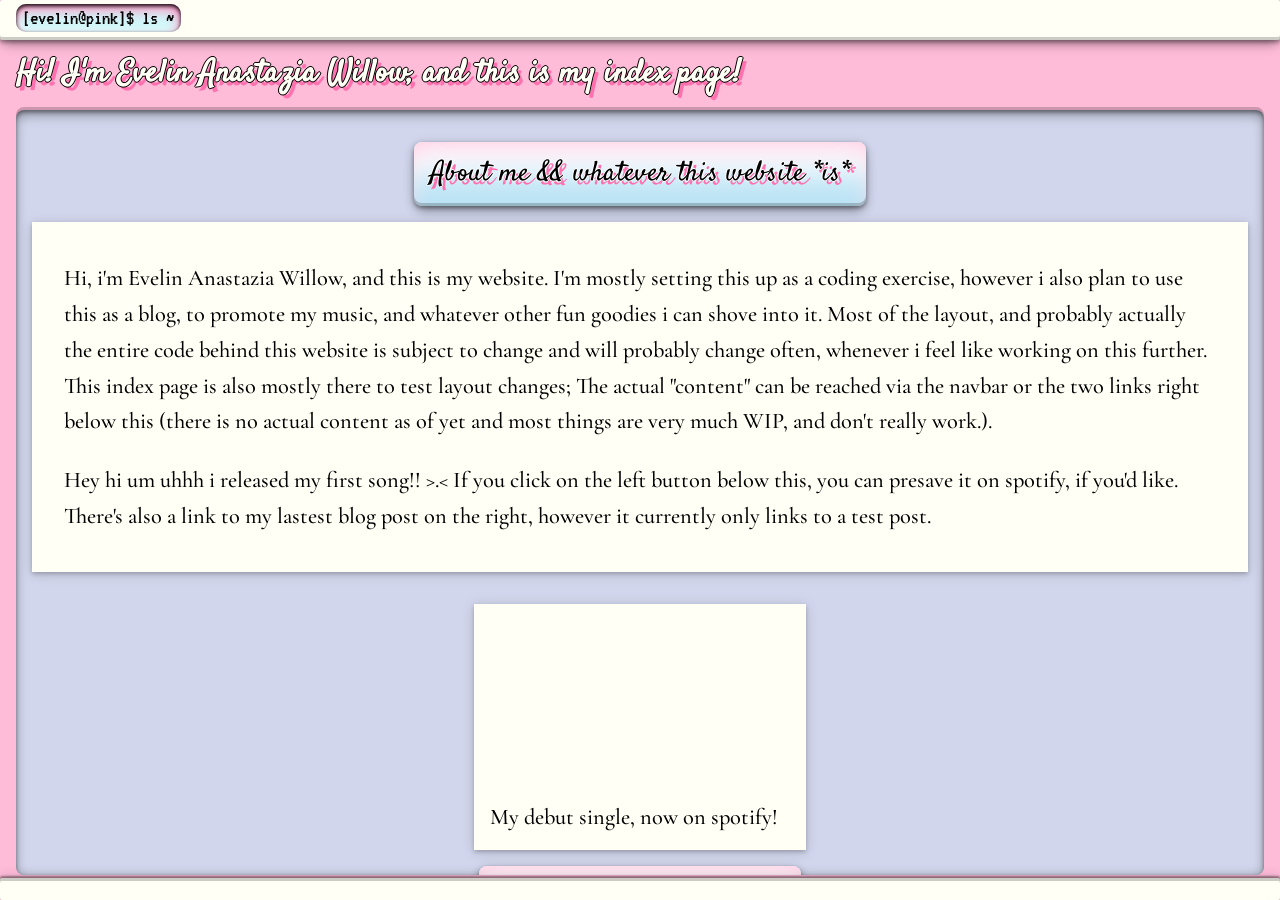
==== commit dc5029b4: "Add files via upload" ====
--- a/index.html
+++ b/index.html
@@ -31,7 +31,7 @@
         </div>  
         <div class="sheet">
           <p>
-            Hi, i'm Evelin, and this is my website. I'm mostly setting this up as a coding exercise, however i also plan to use this as a blog, to promote my music, 
+            Hi, i'm Evelin Anastazia Willow, and this is my website. I'm mostly setting this up as a coding exercise, however i also plan to use this as a blog, to promote my music, 
             and whatever other fun goodies i can shove into it. Most of the layout, and probably actually the entire code behind this website is subject to change and will probably
             change often, whenever i feel like working on this further. This index page is also mostly there to test layout changes; The actual "content" can be reached via the navbar
             or the two links right below this (there is no actual content as of yet and most things are very much WIP, and don't really work.).
@@ -40,12 +40,13 @@
             Hey hi um uhhh i released my first song!! >.< If you click on the left button below this, you can presave it on spotify, if you'd like. There's also a link to my lastest
             blog post on the right, however it currently only links to a test post.
           </p>
-          
         </div>
-        <div class="content_header_container" id="space-between">
-          <div class="smallbox_dark" id="test">
-            <h2></h2><a href="https://distrokid.com/hyperfollow/evelinanastaziawillow/desire">Clicky here for the hyperfollow page!!!</a>
-          </div>
+        <div class="spacer"></div>
+        <div class="frame" id="fit">
+          <iframe class="spotify" src="https://open.spotify.com/embed/album/4ONkMxyzZDDqTM0kQKqJGh?utm_source=generator&theme=0" width="300px" height="152px" frameBorder="0" allowfullscreen="" allow="autoplay; clipboard-write; encrypted-media; fullscreen; picture-in-picture" loading="lazy"></iframe>
+          <p class="label">My debut single, now on spotify!</p>
+        </div>
+        <div class="content_header_container" id="space-around">
           <div class="smallbox_dark">
             <p></p>
             <a href="/blog/" class="blog-link" data-post-id="1">Here's my latest blog entry!</a>
--- a/assets/css/styles.css
+++ b/assets/css/styles.css
@@ -697,20 +697,37 @@
   box-sizing: border-box;
   -webkit-box-sizing: border-box; /* Safari/Chrome, other WebKit */
   -moz-box-sizing: border-box;    /* Firefox, other Gecko */
+  border-color: var(--c-cotton-candy);
+  border-style: dotted;
+  border-width: 2px;
   border-radius: 8px;
   padding-left: 1rem;
   margin-top: 1rem;
   margin-bottom: 1rem;
-  background-color: var(--c-light-blue);
-  color: var(--c-black);
-}
-
-
-
-input:-internal-autofill-selected {
-  appearance: menulist-button;
-  background-color: var(--c-cotton-candy) !important;
-  color: var(--c-black) !important;
+  background-color: var(--c-white);
+  color: var(--c-black);
+}
+
+/* DISABLING AUTOFILL COLORS ON CHROME */
+
+input:autofill,
+input:-webkit-autofill,
+input:-webkit-autofill:hover, 
+input:-webkit-autofill:focus, 
+input:-webkit-autofill:active{
+    color: var(--c-black);
+    font-weight: var(--font-weight-normal);
+    border-width: 4px;
+    border-color: var(--c-cotton-candy);
+}
+
+/* MAKING THE SITE LESS ACCESSIBLE LMAO */
+
+*:focus {
+  outline: none;
+  outline-style: dotted;
+  outline-color: var(--c-cotton-candy);
+  outline-width: 2px;
 }
 
 h2#label {
@@ -765,3 +782,7 @@
   padding: 0;
   margin: 0;
 }
+
+.spotify {
+  background-color: transparent;
+}
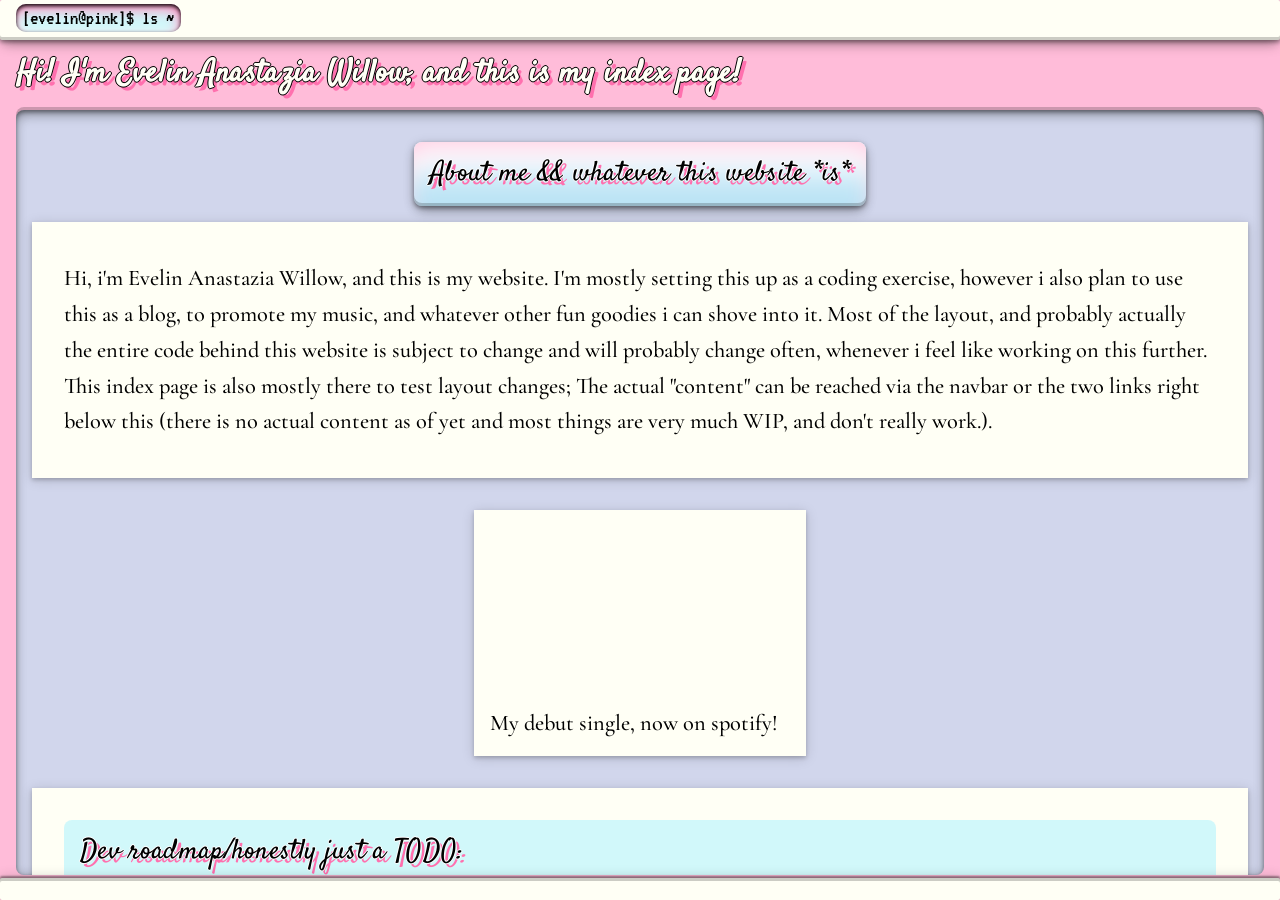
==== commit cab4764c: "Add files via upload" ====
--- a/index.html
+++ b/index.html
@@ -36,22 +36,19 @@
             change often, whenever i feel like working on this further. This index page is also mostly there to test layout changes; The actual "content" can be reached via the navbar
             or the two links right below this (there is no actual content as of yet and most things are very much WIP, and don't really work.).
           </p>
-          <p>
-            Hey hi um uhhh i released my first song!! >.< If you click on the left button below this, you can presave it on spotify, if you'd like. There's also a link to my lastest
-            blog post on the right, however it currently only links to a test post.
-          </p>
         </div>
         <div class="spacer"></div>
         <div class="frame" id="fit">
           <iframe class="spotify" src="https://open.spotify.com/embed/album/4ONkMxyzZDDqTM0kQKqJGh?utm_source=generator&theme=0" width="300px" height="152px" frameBorder="0" allowfullscreen="" allow="autoplay; clipboard-write; encrypted-media; fullscreen; picture-in-picture" loading="lazy"></iframe>
           <p class="label">My debut single, now on spotify!</p>
         </div>
-        <div class="content_header_container" id="space-around">
+<!--        <div class="content_header_container" id="space-around">
           <div class="smallbox_dark">
             <p></p>
             <a href="/blog/" class="blog-link" data-post-id="1">Here's my latest blog entry!</a>
           </div>
-        </div>
+        </div>-->
+        <div class="spacer"></div>
         <div class="sheet">
           <h2> Dev roadmap/honestly just a TODO:</h2>
           <ol>
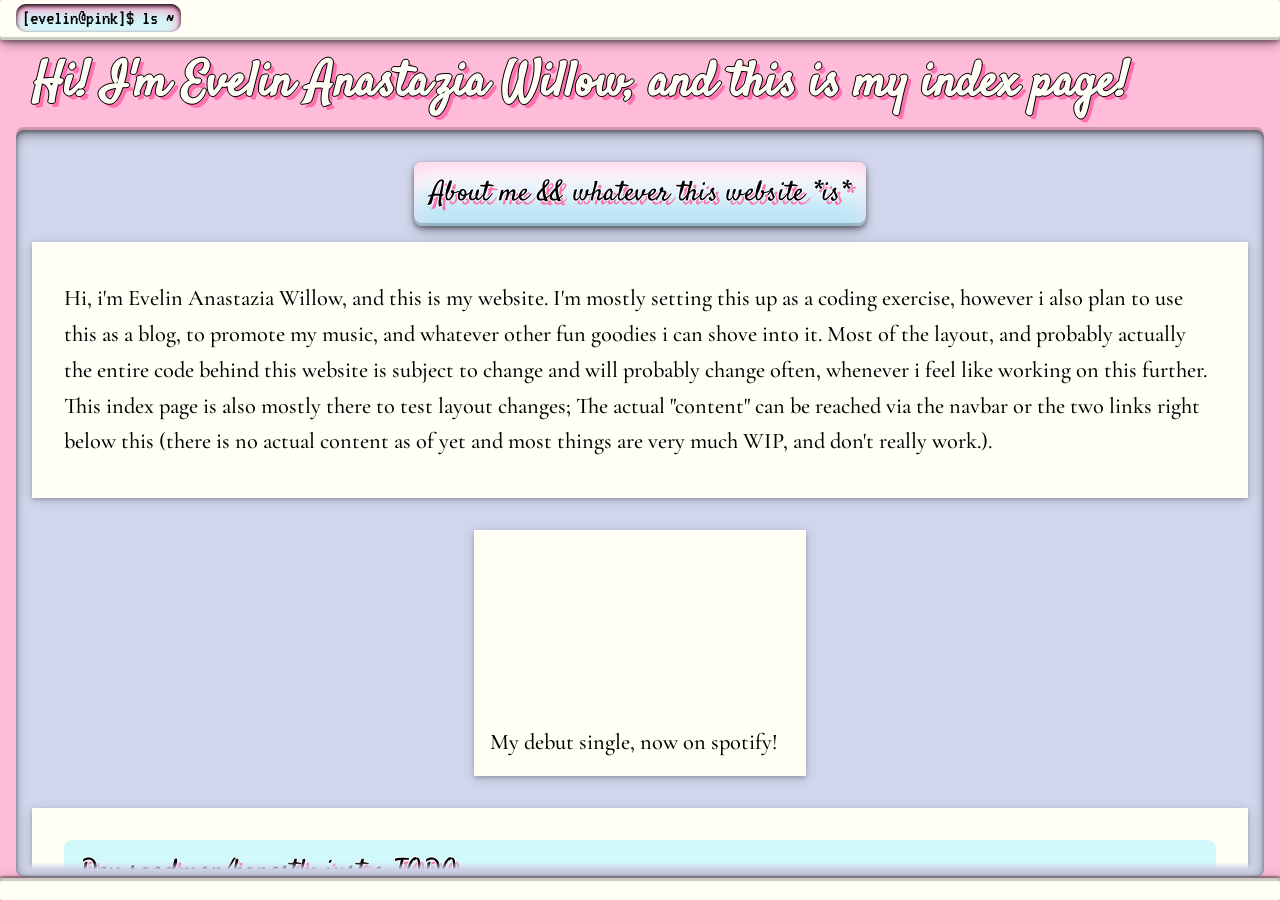
==== commit 1ffe687a: "Add files via upload" ====
--- a/index.html
+++ b/index.html
@@ -18,8 +18,26 @@
     <header></header>
     <aside id="left"></aside>
     <main>
+      <div class="modal" id="modal">
+        <div class="content_header_container">
+          <h1 style="margin-top: 3.5rem; margin-left: 1rem;" id="main_heading">Hi, I'm Evelin Anastazia Willow, and this is my modal asking you to upgrade your browser.</h1>
+        </div>
+        <div class="box" style="margin-left: 1rem; margin-right: 1rem;">
+          <div class="modal-content">
+            <div class="sheet">
+              <h2>You're using a shitty, outdated version of Firefox. Go update, please.</h2>
+              <p>This website relies on some functionality that isn't avaiable in your current version. It may not work properly.</p>
+            </div>
+            <div class="content_header_container" id="space-around">
+            <div class="smallbox_dark" id="close">
+              <h1>I'm choosing to ignore this warning.</h1>
+            </div>
+          </div>
+        </div>
+      </div>
+      </div>
       <div class="content_header_container">
-        <h1>
+        <h1 id="main_heading">
           Hi! I'm Evelin Anastazia Willow, and this is my index page!
         </h1>
       </div>
@@ -147,7 +165,7 @@
       </div></div>
     </main>
     <!--<aside id="sidebar"></aside>-->
+    <script src="/assets/js/modal.js"></script>
     <footer></footer>
-    <script src="/assets/js/scroll.js"></script>
   </body>
 </html>
--- a/assets/css/styles.css
+++ b/assets/css/styles.css
@@ -28,6 +28,45 @@
 }
 
 
+/* The Modal (background) */
+.modal {
+  display: none; /* Hidden by default */
+  position: fixed; /* Stay in place */
+  z-index: 2; /* Sit on top */
+  left: 0;
+  top: 0;
+  width: 100vw; /* Full width */
+  height: 100vw; /* Full height */
+  overflow: auto; /* Enable scroll if needed */
+  background-color: rgb(0,0,0); /* Fallback color */
+  background-color: rgba(255,188,217,1); /* Black w/ opacity */
+}
+
+/* Modal Content/Box */
+.modal-content {
+  background-color: transparent;
+  margin: 0 auto; /* 15% from the top and centered */
+  padding: 2rem 20px;
+  min-width: 50%; /* Could be more or less, depending on screen size */
+  height: auto;
+}
+
+/* The Close Button */
+.close {
+  color: #aaa;
+  float: right;
+  margin-left: 2rem;
+  font-size: 28px;
+  font-weight: bold;
+}
+
+.close:hover,
+.close:focus {
+  color: black;
+  text-decoration: none;
+  cursor: pointer;
+}
+
 /* font and links */
 h1,
 h2,
@@ -39,7 +78,7 @@
   font-weight: var(--font-weight-bold);
   letter-spacing: 0.02rem;
   line-height: 1.2;
-  margin-top: 0.9333333333rem;
+  margin: 0;
   color: var(--c-white);
   display: flex;
   font-size: 3rem;
@@ -49,60 +88,8 @@
   4px 4px var(--c-hot-pink); 
 }
 
-
-h1,
-.h1 {
-  margin: 0;
-}
-h1,
-.h1 {
-  font-size: 1.6018066406rem;
-}
-@media screen and (min-width: 20rem) {
-  h1,
-  .h1 {
-    font-size: calc(1.6018066406rem + 0.6788907051 * ((100vw - 20rem) / 113));
-  }
-}
-@media screen and (min-width: 133rem) {
-  h1,
-  .h1 {
-    font-size: 2.2806973457rem;
-  }
-}
-
-h2,
-.h2 {
-  font-size: 1.265625rem;
-}
-@media screen and (min-width: 20rem) {
-  h2,
-  .h2 {
-    font-size: calc(1.265625rem + 0.5364074707 * ((100vw - 20rem) / 113));
-  }
-}
-@media screen and (min-width: 133rem) {
-  h2,
-  .h2 {
-    font-size: 1.8020324707rem;
-  }
-}
-
-h3,
-.h3 {
-  font-size: 1.125rem;
-}
-@media screen and (min-width: 20rem) {
-  h3,
-  .h3 {
-    font-size: calc(1.125rem + 0.4768066406 * ((100vw - 20rem) / 113));
-  }
-}
-@media screen and (min-width: 133rem) {
-  h3,
-  .h3 {
-    font-size: 1.6018066406rem;
-  }
+#main_heading {
+  padding-left: 1rem;
 }
 
 b,
@@ -133,6 +120,7 @@
   background: var(--c-cotton-candy);
   margin: 0;
   -ms-overflow-style: none;
+  overflow: hidden;
   display: grid;
   grid-template-columns: 1rem auto 1rem;
   grid-template-rows: 2.5rem auto 2rem;
@@ -200,7 +188,6 @@
 }
 
 footer {
-  background: var(--c-lpink);
   grid-area: footer;
   display: grid;
   grid-template-columns: subgrid subgrid subgrid;
@@ -300,6 +287,7 @@
 .content_header_container {
   display: flex;
   width: 100%;
+  height: auto;
   align-content: center;
 }
 
@@ -485,26 +473,34 @@
 }
 
 .box {
+  display: grid;
+  grid-area: content;
   color: var(--c-black);
   background: var(--c-light-blue);
   border-radius: 8px;
   margin-top: 1rem;
   overflow-y: scroll;
   box-sizing: border-box;
-  height: 85vh;
+  scrollbar-width: none;
+  height: 83vh;
   box-shadow: rgba(0, 0, 0, 0.4) 0px 2px 4px inset,
     rgba(0, 0, 0, 0.3) 0px 7px 13px -3px inset, rgba(0, 0, 0, 0.2) 0px -3px 0px,
     0 2px 12px rgba(0, 0, 0, 0.15) inset;
-
+    
   }
   
 .box_inner {    
-  padding: 1rem;
-  border-radius: 8px;
-  overflow-y: scroll;
-  box-sizing: border-box;
-  height: 85vh;
-}
+    display: grid;
+    grid-area: content;
+    padding: 1rem;
+    border-radius: 8px;
+    overflow-y: scroll;
+    scrollbar-width: none;
+    box-sizing: border-box;
+    -webkit-mask-image: linear-gradient(transparent 1%, black 2%,black 98%, transparent 100%);
+    mask-image: linear-gradient(transparent 1%, black 2%,black 98%, transparent 99%);
+
+ }
 
 #fit {
   height: auto;
@@ -785,4 +781,8 @@
 
 .spotify {
   background-color: transparent;
+}
+
+@media only screen and (max-device-width: 480px) {
+
 }
